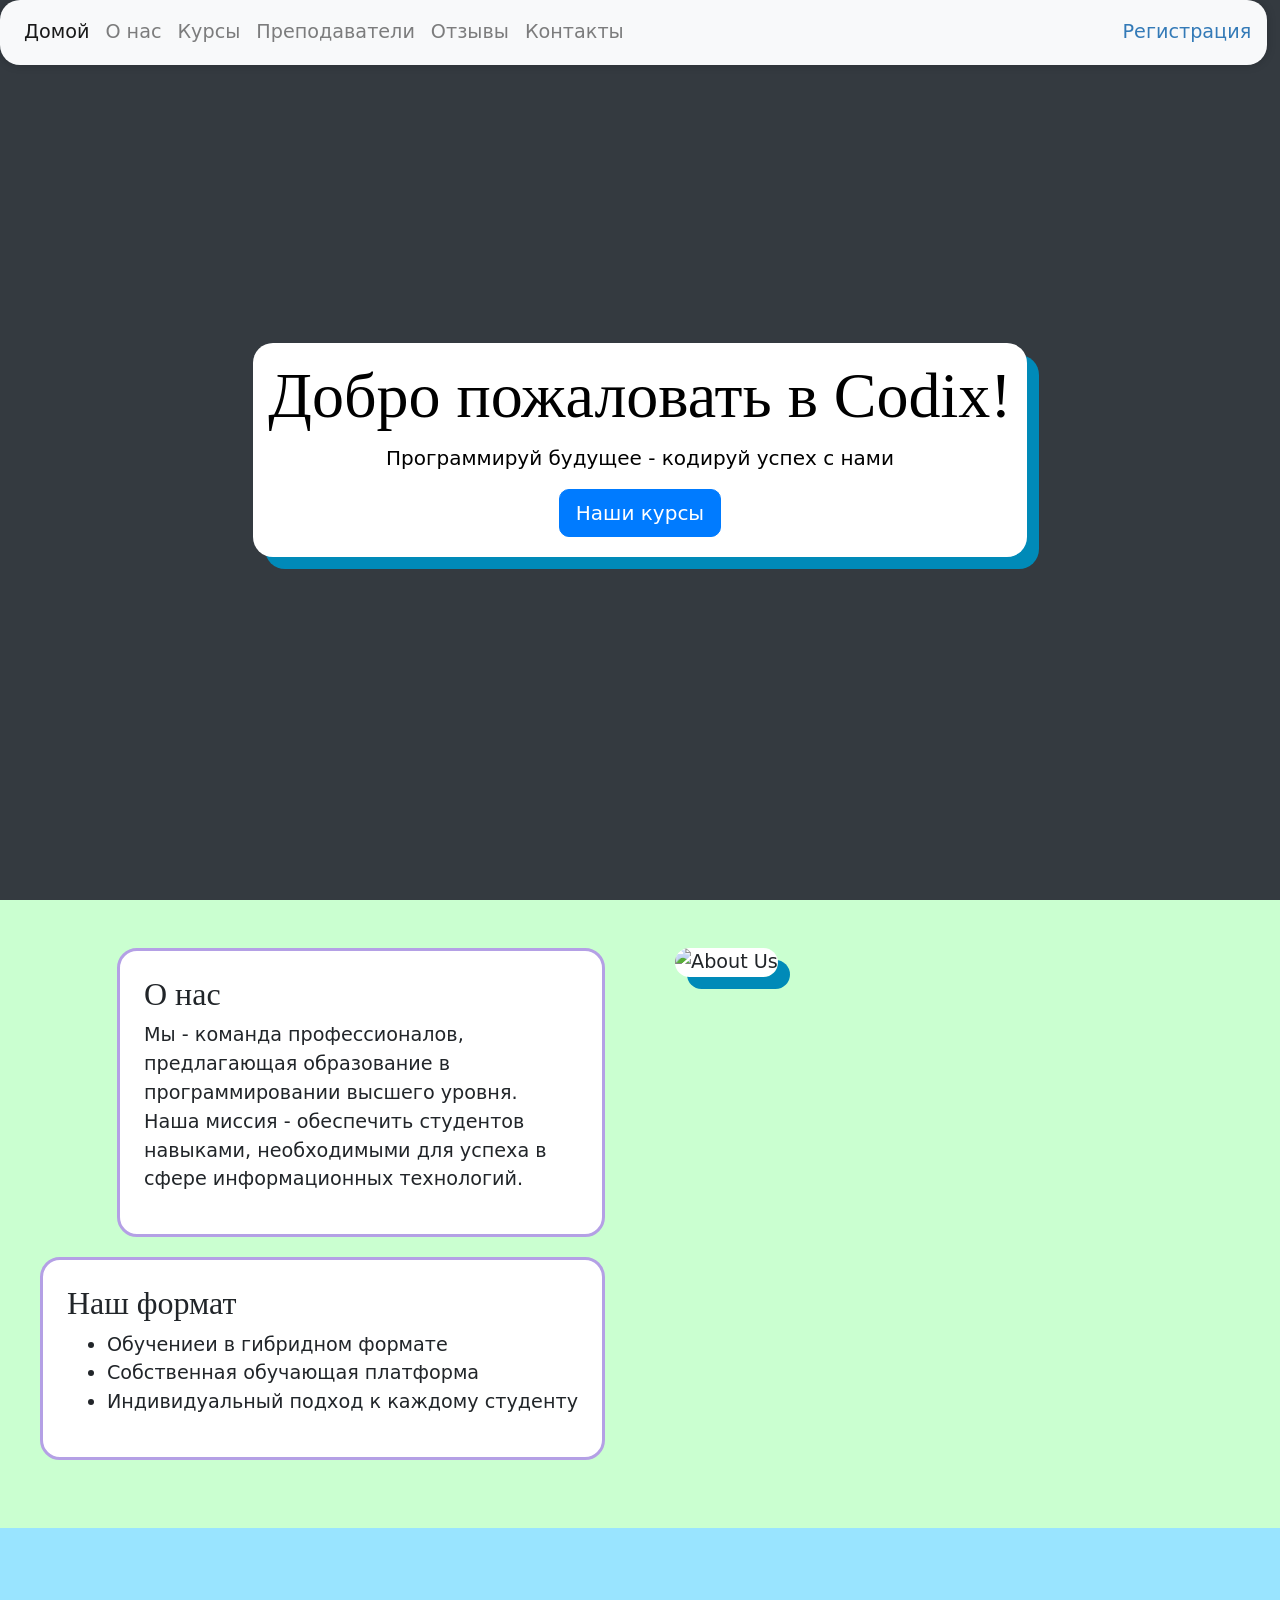
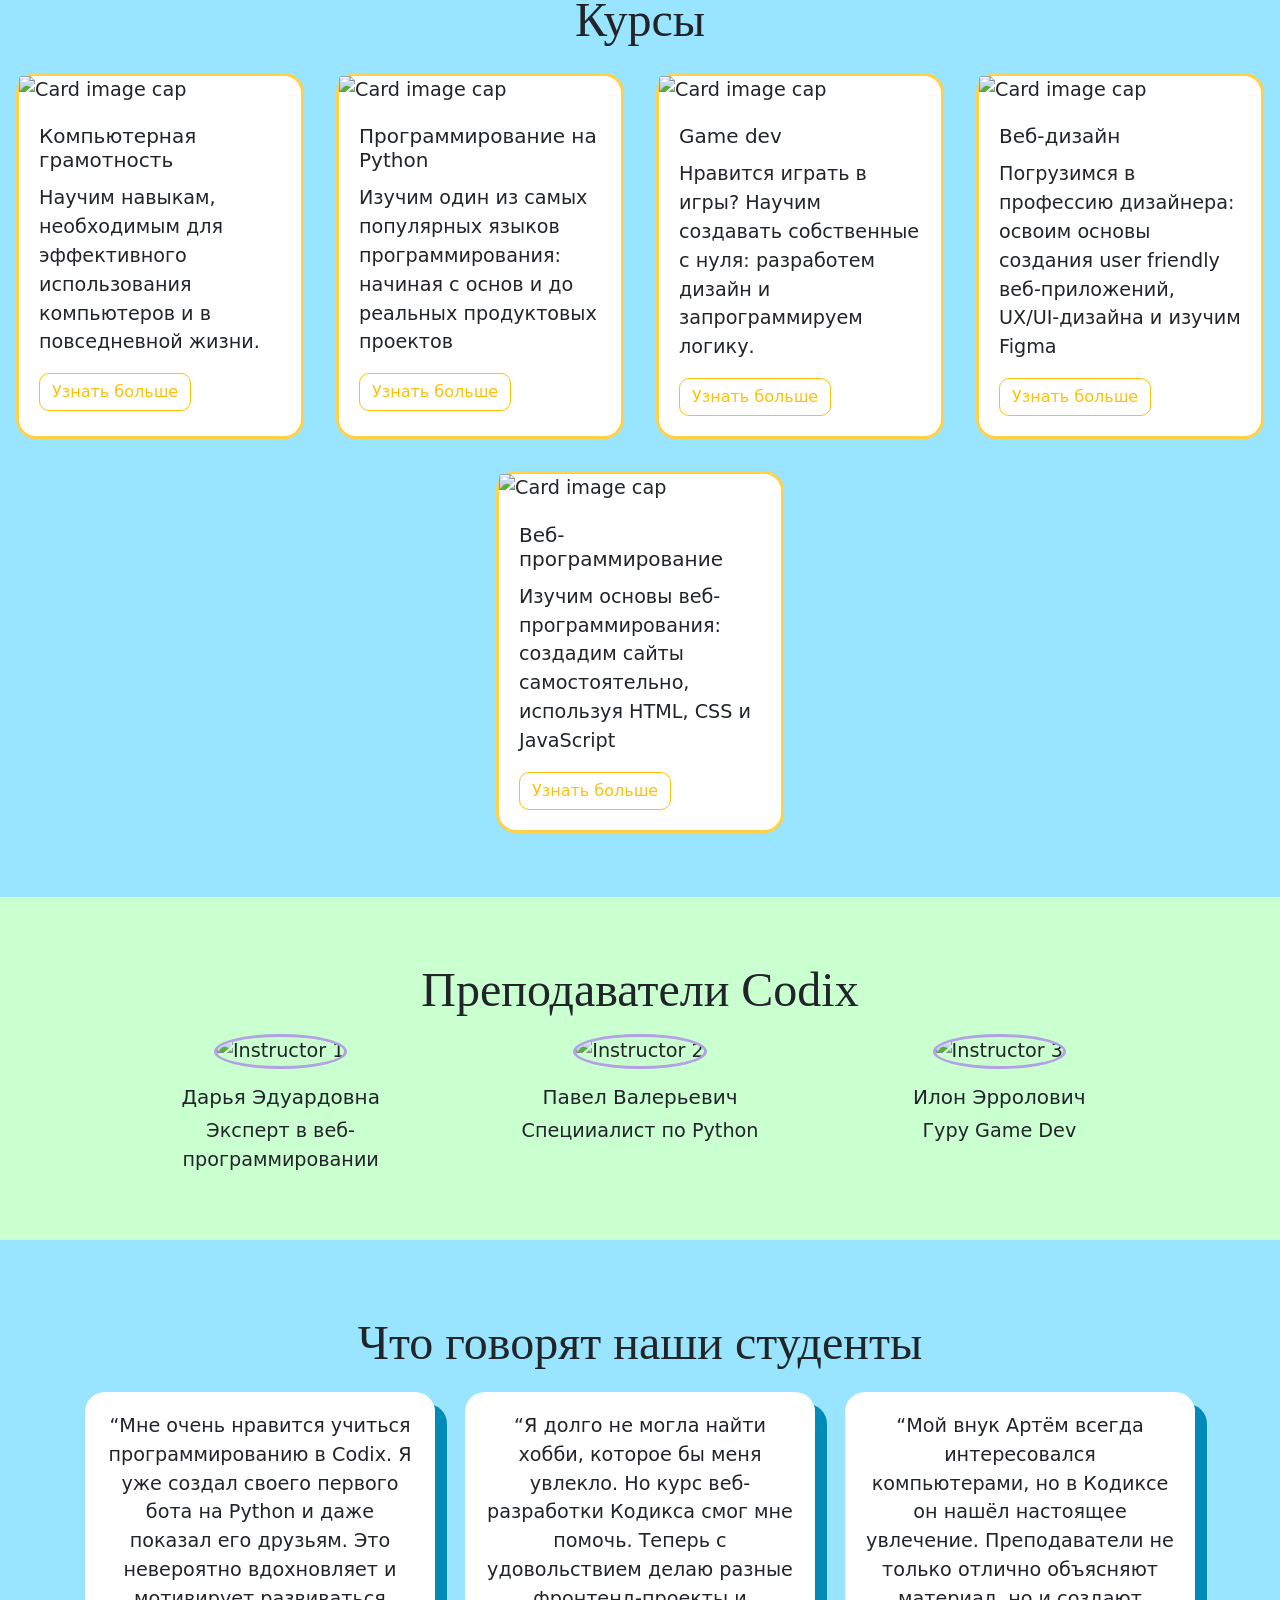
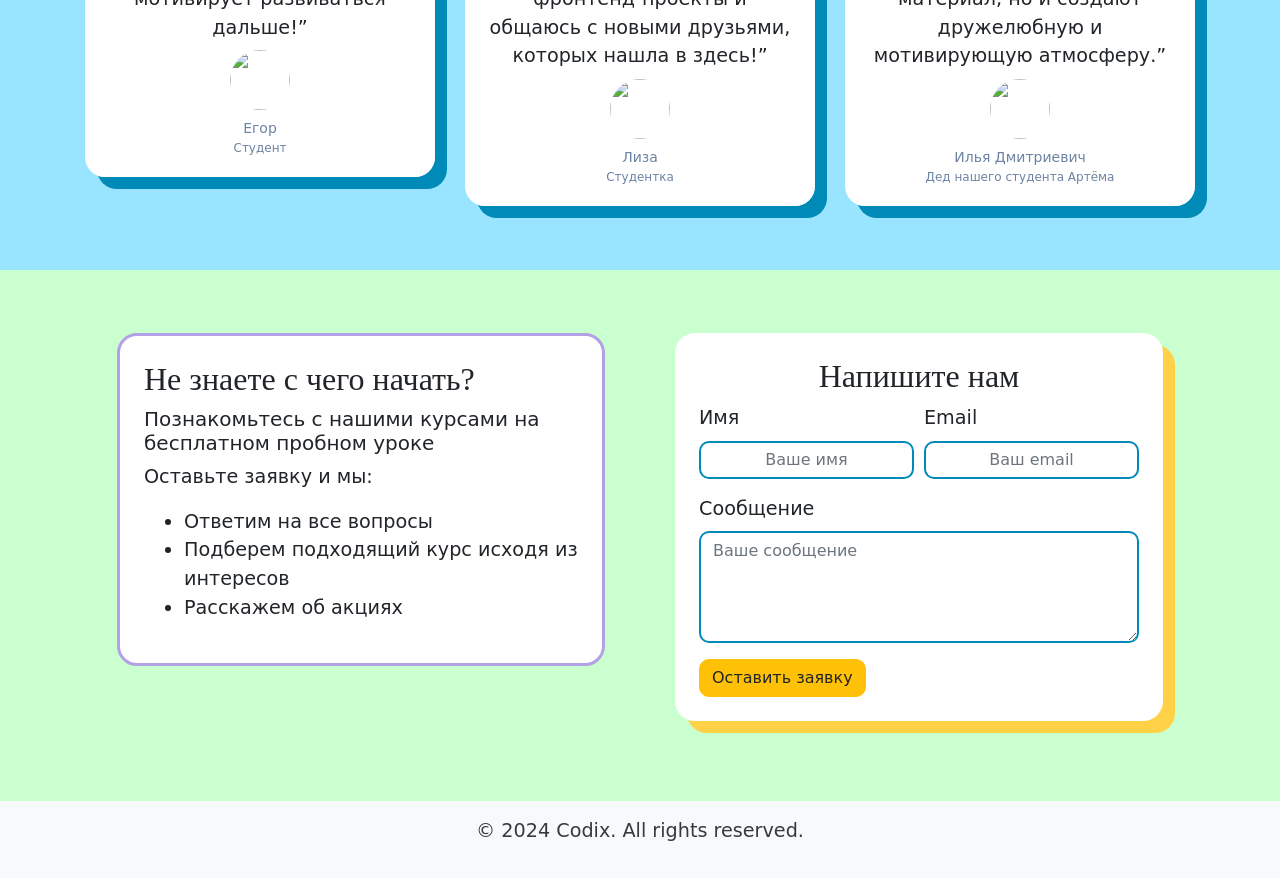
==== index.html @ 7c0d893d "Init commit" ====
<!DOCTYPE html>
<html lang="ru">
  <head>
    <meta charset="UTF-8" />
    <meta name="viewport" content="width=device-width, initial-scale=1.0" />
    <title>Codix</title>
    <link
      rel="stylesheet"
      href="https://stackpath.bootstrapcdn.com/bootstrap/4.5.2/css/bootstrap.min.css"
    />
    <link rel="stylesheet" href="styles/styles.css" />
  </head>
  <body>
    <!-- Navigation -->
    <nav class="navbar navbar-expand-lg navbar-light bg-light">
      <button
        class="navbar-toggler"
        type="button"
        data-toggle="collapse"
        data-target="#navbarSupportedContent"
        aria-controls="navbarSupportedContent"
        aria-expanded="false"
        aria-label="Toggle navigation"
      >
        <span class="navbar-toggler-icon"></span>
      </button>
      <div class="collapse navbar-collapse" id="navbarSupportedContent">
        <ul class="navbar-nav mr-auto">
          <li class="nav-item active">
            <a class="nav-link" href="#"
              >Домой<span class="sr-only">(current)</span></a
            >
          </li>
          <li class="nav-item">
            <a class="nav-link" href="#about">О нас</a>
          </li>
          <li class="nav-item">
            <a class="nav-link" href="#courses">Курсы</a>
          </li>
          <li class="nav-item">
            <a class="nav-link" href="#instructors">Преподаватели</a>
          </li>
          <li class="nav-item">
            <a class="nav-link" href="#testimonials">Отзывы</a>
          </li>
          <li class="nav-item">
            <a class="nav-link" href="#contact">Контакты</a>
          </li>
        </ul>

        <a href="#register" class="register-link">Регистрация</a>

        <!-- Registration modal window -->
        <div id="register" class="modal">
          <div class="modal-content text-center">
            <h2>Регистрация</h2>
            <form>
              <!-- Form fields here -->
              <input
                type="text"
                id="username"
                name="username"
                placeholder="Имя пользоватля"
              /><br /><br />
              <input
                type="email"
                id="email"
                name="email"
                placeholder="Почта"
              /><br /><br />
              <input
                type="password"
                id="password"
                name="password"
                placeholder="Пароль"
              /><br /><br />
              <button class="btn btn-primary">Регистрация</button>
            </form>
          </div>
        </div>
      </div>
    </nav>

    <!-- Header -->
    <header class="jumbotron jumbotron-fluid text-center bg-dark mb-0">
      <!-- <div class="blur"></div> -->
      <div class="container">
        <h1 class="display-4">Добро пожаловать в Codix!</h1>
        <p class="lead">Программируй будущее - кодируй успех с нами</p>
        <a href="#courses" class="btn btn-primary btn-lg">Наши курсы</a>
      </div>
    </header>

    <!-- About Section -->
    <section id="about" class="container-fluid py-5">
      <div class="row">
        <div class="col">
          <div class="d-flex justify-content-end flex-wrap">
            <div class="inline-block p-4" style="width: 80%">
              <h4>О нас</h4>
              <p>
                Мы - команда профессионалов, предлагающая образование в
                программировании высшего уровня. Наша миссия - обеспечить
                студентов навыками, необходимыми для успеха в сфере
                информационных технологий.
              </p>
            </div>
            <div class="inline-block p-4">
              <h4>Наш формат</h4>
              <ul>
                <li>Обучениеи в гибридном формате</li>
                <li>Собственная обучающая платформа</li>
                <li>Индивидуальный подход к каждому студенту</li>
              </ul>
            </div>
          </div>
        </div>
        <div class="col">
          <div class="inline-block img">
            <img
              src="https://media.istockphoto.com/id/1373258176/photo/little-african-american-school-boy-raising-hands-up-with-excitement-during-home-distance.jpg?s=612x612&w=0&k=20&c=ovy60H9_Ga6fKfAc2sL5BywZ_r0NiM6oPpC9YRAhcAM=
            "
              class="img-fluid"
              alt="About Us"
            />
          </div>
        </div>
      </div>
    </section>

    <!-- Courses Section -->
    <section id="courses" class="py-5">
      <div class="container-fluid">
        <h2 class="text-center">Курсы</h2>
        <div class="row d-flex justify-content-center">
          <div class="d-flex flex-wrap justify-content-center">
            <div class="card m-3" style="width: 18rem">
              <img
                class="card-img-top"
                src="https://gb.ru/channels/geek-school-product/images/interest/python-security-3.svg"
                alt="Card image cap"
              />
              <div class="card-body">
                <h5 class="card-title">Компьютерная грамотность</h5>
                <p class="card-text">
                  Научим навыкам, необходимым для эффективного использования
                  компьютеров и в повседневной жизни.
                </p>
                <a href="#" class="btn btn-outline-warning">Узнать больше</a>
              </div>
            </div>
            <div class="card m-3" style="width: 18rem">
              <img
                class="card-img-top"
                src="https://gb.ru/channels/geek-school-product/images/interest/minecraft-python-2.svg"
                alt="Card image cap"
              />
              <div class="card-body">
                <h5 class="card-title">Программирование на Python</h5>
                <p class="card-text">
                  Изучим один из самых популярных языков программирования:
                  начиная с основ и до реальных продуктовых проектов
                </p>
                <a href="#" class="btn btn-outline-warning">Узнать больше</a>
              </div>
            </div>
            <div class="card m-3" style="width: 18rem">
              <img
                class="card-img-top"
                src="https://gb.ru/channels/geek-school-product/images/interest/interest-18.svg"
                alt="Card image cap"
              />
              <div class="card-body">
                <h5 class="card-title">Game dev</h5>
                <p class="card-text">
                  Нравится играть в игры? Научим создавать собственные с нуля:
                  разработем дизайн и запрограммируем логику.
                </p>
                <a href="#" class="btn btn-outline-warning">Узнать больше</a>
              </div>
            </div>
            <div class="card m-3" style="width: 18rem">
              <img
                class="card-img-top"
                src="https://gb.ru/channels/geek-school-product/images/interest/interest-2.svg"
                alt="Card image cap"
              />
              <div class="card-body">
                <h5 class="card-title">Веб-дизайн</h5>
                <p class="card-text">
                  Погрузимся в профессию дизайнера: освоим основы создания user
                  friendly веб-приложений, UX/UI-дизайна и изучим Figma
                </p>
                <a href="#" class="btn btn-outline-warning">Узнать больше</a>
              </div>
            </div>
            <div class="card m-3" style="width: 18rem">
              <img
                class="card-img-top"
                src="https://gb.ru/channels/geek-school-product/images/interest/interest-3.svg"
                alt="Card image cap"
              />
              <div class="card-body">
                <h5 class="card-title">Веб-программирование</h5>
                <p class="card-text">
                  Изучим основы веб-программирования: создадим сайты
                  самостоятельно, используя HTML, CSS и JavaScript
                </p>
                <a href="#" class="btn btn-outline-warning">Узнать больше</a>
              </div>
            </div>
          </div>
        </div>
      </div>
    </section>

    <!-- Instructors Section -->
    <section
      id="instructors"
      class="container-fluid py-5 m-0 d-flex justify-content-center"
    >
      <div class="container m-3">
        <h2 class="text-center">Преподаватели Codix</h2>
        <div class="row m-3">
          <div class="col-md-4 text-center">
            <img
              src="https://sun9-18.userapi.com/impg/YCfCO8MD3p36vYAsLnGOq0ZBfa4pc_H34BYVQA/vlQnSDdHT-8.jpg?size=2560x2560&quality=95&sign=cb622ebbbdcdcee857b288501ab3d3c4&type=album"
              class="rounded-circle mb-3"
              alt="Instructor 1"
            />
            <h5>Дарья Эдуардовна</h5>
            <p>Эксперт в веб-программировании</p>
          </div>
          <div class="col-md-4 text-center">
            <img
              src="https://sun9-25.userapi.com/impg/ttqdTPNRHJVuZE6bi1ZSKyi9EUWGSyOhw6yoFA/e97SNnsuN98.jpg?size=815x827&quality=95&sign=9e7e43ce4f1d0400cb8d1076c44eb732&type=album"
              class="rounded-circle mb-3"
              alt="Instructor 2"
            />
            <h5>Павел Валерьевич</h5>
            <p>Специиалист по Python</p>
          </div>
          <div class="col-md-4 text-center">
            <img
              src="https://sun9-23.userapi.com/impg/w3FBQ1js2gszLsbnobK-U8i_ac0IgcO5sIGr5A/WTyHsw6N3SY.jpg?size=610x611&quality=95&sign=fcec896f9221008fb11bb994d5c37ad7&type=album"
              class="rounded-circle mb-3"
              alt="Instructor 3"
            />
            <h5>Илон Эрролович</h5>
            <p>Гуру Game Dev</p>
          </div>
        </div>
      </div>
    </section>

    <!-- Testimonials Section -->
    <section id="testimonials">
      <section id="testimonials" class="home-testimonial">
        <div class="container-fluid">
          <div class="row d-flex justify-content-center testimonial-pos">
            <div class="col-md-12 d-flex justify-content-center">
              <h2>Что говорят наши студенты</h2>
            </div>
          </div>
          <section class="home-testimonial-bottom">
            <div class="container testimonial-inner">
              <div class="row d-flex justify-content-center">
                <div class="col-md-4 style-3">
                  <div class="tour-item">
                    <div class="tour-desc bg-white">
                      <div class="tour-text color-grey-3 text-center">
                        &ldquo;Мне очень нравится учиться программированию в
                        Codix. Я уже создал своего первого бота на Python и даже
                        показал его друзьям. Это невероятно вдохновляет и
                        мотивирует развиваться дальше!&rdquo;
                      </div>
                      <div class="d-flex justify-content-center pt-2 pb-2">
                        <img
                          class="tm-people"
                          src="https://sun4-19.userapi.com/impg/AY4Lak-f4LFzs9TdNJkHJB93bPnwuyNwecYmFw/WZ4XUyqk2WM.jpg?size=1620x2160&quality=95&sign=147f5c99b4a0ad7857c979402617f3a7&type=album"
                          alt=""
                        />
                      </div>
                      <div class="link-name d-flex justify-content-center">
                        Егор
                      </div>
                      <div class="link-position d-flex justify-content-center">
                        Студент
                      </div>
                    </div>
                  </div>
                </div>
                <div class="col-md-4 style-3">
                  <div class="tour-item">
                    <div class="tour-desc bg-white">
                      <div class="tour-text color-grey-3 text-center">
                        &ldquo;Я долго не могла найти хобби, которое бы меня
                        увлекло. Но курс веб-разработки Кодикса смог мне помочь.
                        Теперь с удовольствием делаю разные фронтенд-проекты и
                        общаюсь с новыми друзьями, которых нашла в здесь!&rdquo;
                      </div>
                      <div class="d-flex justify-content-center pt-2 pb-2">
                        <img
                          class="tm-people"
                          src="https://sun9-70.userapi.com/impg/UqA-pwB9QCFRrDLGJt8xw0PGBdxLE-UuuH1liA/oHoENiR9RV4.jpg?size=1405x2160&quality=95&sign=7bf1c35c8404d37bde249ada8e9f8811&type=album"
                          alt=""
                        />
                      </div>
                      <div class="link-name d-flex justify-content-center">
                        Лиза
                      </div>
                      <div class="link-position d-flex justify-content-center">
                        Студентка
                      </div>
                    </div>
                  </div>
                </div>
                <div class="col-md-4 style-3">
                  <div class="tour-item">
                    <div class="tour-desc bg-white">
                      <div class="tour-text color-grey-3 text-center">
                        &ldquo;Мой внук Артём всегда интересовался компьютерами,
                        но в Кодиксе он нашёл настоящее увлечение. Преподаватели
                        не только отлично объясняют материал, но и создают
                        дружелюбную и мотивирующую атмосферу.&rdquo;
                      </div>
                      <div class="d-flex justify-content-center pt-2 pb-2">
                        <img
                          class="tm-people"
                          src="https://sun9-50.userapi.com/impg/ypBxyUQIhg7z9R-dDCMq005ALVAewwoCLiQexw/_-5BKKG90mM.jpg?size=913x1204&quality=95&sign=f400604e254742df37bcbd2419fb3fe7&type=album"
                          alt=""
                        />
                      </div>
                      <div class="link-name d-flex justify-content-center">
                        Илья Дмитриевич
                      </div>
                      <div class="link-position d-flex justify-content-center">
                        Дед нашего студента Артёма
                      </div>
                    </div>
                  </div>
                </div>
              </div>
            </div>
          </section>
        </div>
      </section>
    </section>

    <!-- Contact Section -->
    <section id="contact" class="container-fluid py-5 m-0">
      <div class="row">
        <div class="col d-flex justify-content-end">
          <div class="inline-block p-4" style="width: 80%">
            <h4>Не знаете с чего начать?</h4>
            <h5>Познакомьтесь с нашими курсами на бесплатном пробном уроке</h5>
            <p>Оставьте заявку и мы:</p>
            <ul>
              <li>Ответим на все вопросы</li>
              <li>Подберем подходящий курс исходя из интересов</li>
              <li>Расскажем об акциях</li>
            </ul>
          </div>
        </div>
        <div class="col d-flex justify-content-start">
          <div class="contact container-fluid bg-white p-4">
            <h4 class="text-center">Напишите нам</h4>
            <form>
              <div class="form-row">
                <div class="form-group col-md-6">
                  <label for="inputName">Имя</label>
                  <input
                    type="text"
                    class="form-control"
                    id="inputName"
                    placeholder="Ваше имя"
                  />
                </div>
                <div class="form-group col-md-6">
                  <label for="inputEmail">Email</label>
                  <input
                    type="email"
                    class="form-control"
                    id="inputEmail"
                    placeholder="Ваш email"
                  />
                </div>
              </div>
              <div class="form-group">
                <label for="inputMessage">Сообщение</label>
                <textarea
                  class="form-control"
                  id="inputMessage"
                  rows="4"
                  placeholder="Ваше сообщение"
                ></textarea>
              </div>
              <button type="submit" class="btn btn-warning">
                Оставить заявку
              </button>
            </form>
          </div>
        </div>
      </div>
    </section>

    <!-- Footer -->
    <footer class="bg-light text-dark text-center py-3">
      <p>&copy; 2024 Codix. All rights reserved.</p>
    </footer>

    <script src="https://code.jquery.com/jquery-3.5.1.slim.min.js"></script>
    <script src="https://cdn.jsdelivr.net/npm/@popperjs/core@2.5.4/dist/umd/popper.min.js"></script>
    <script src="https://stackpath.bootstrapcdn.com/bootstrap/4.5.2/js/bootstrap.min.js"></script>
  </body>
</html>
---- styles/styles.css ----
body {
  font-family: "codix/fonts/ROBOTO-BLACK", system-ui, Roboto;
  font-size: 1.2rem;
}

.btn {
  border-radius: 10px;
}

#courses:before,
#about:before,
#instructors:before,
#testimonials:before,
#contact:before {
  display: block;
  content: "";
  height: 70px;
  margin: -55px 0 0;
}

#testimonials:before {
  display: block;
  content: "";
  height: 40px;
  margin: -30px 0 0;
}

#about,
#instructors,
#contact {
  background-color: #caffd0;
}

#courses,
#testimonials {
  background-color: #99e4ff;
}

h2 {
  font-family: "Home Video", "Pixelify Sans", Impact;
  font-weight: 500;
  font-size: 3rem;
}

h4 {
  font-family: "Home Video", "Pixelify Sans", Impact;
  font-weight: 500;
  font-size: 2rem;
}

.navbar {
  border-radius: 20px;
  overflow: hidden;
  box-shadow: 0 0 10px rgba(0, 0, 0, 0.2);
  position: fixed;
  top: 0;
  left: 0;
  width: 99vw;
  z-index: 1000;
}

.nav-link {
  padding: 10px 20px;
  border-radius: 20px;
}

.nav-link:hover {
  background-color: rgba(0, 200, 255, 0.2);
  color: #fff;
}
.register-link {
  text-decoration: none;
  color: #337ab7;
}

/* Style the modal window */
.modal {
  display: none; /* Hide the modal window by default */
  position: fixed;
  z-index: 1;
  left: 0;
  top: 0;
  width: 100%;
  height: 100%;
  overflow: auto;
  background-color: rgba(0, 0, 0, 0.5);
}

/* Style the modal content */
.modal-content {
  background-color: #f9f9f9;
  margin: 10% auto;
  padding: 20px;
  border: 1px solid #888;
  width: fit-content;
}

/* Show the modal window when the registration link is clicked */
.register-link:focus + #register {
  display: block;
}

/* Hide the modal window when the user clicks outside of it */
.modal {
  display: none;
}

.modal:target {
  display: block;
}

header {
  background-image: url("https://gb.ru/blog/wp-content/uploads/2022/11/1-17.jpg.webp");
  background-size: cover;
  background-position: center;
  height: 100vh;
  display: flex;
  align-items: center;
  justify-content: center;
  color: rgb(0, 0, 0);
}

#about {
  display: flex;
  justify-content: center;
  min-height: 100%;
}

#about .row {
  display: flex;
  justify-content: center;
  max-width: 2000px;
}

.inline-block {
  border: 3.5px solid #b4a0e5;
  border-radius: 20px;
  padding: 10px;
  height: fit-content;
  max-width: fit-content;
  /* min-width: fit-content; */
  margin-inline: 20px;
  margin-bottom: 20px;
  background-color: white;
}

.inline-block.img {
  border: 0;
  padding: 0px;
}

.img-fluid {
  border: 3.5px;
  box-shadow: 12px 12px 0 0 #008ab8;
  border-radius: 20px;
}

header .container {
  background-color: rgb(255, 255, 255);
  width: fit-content;
  height: fit-content;
  padding: 15px;
  padding-bottom: 20px;
  box-shadow: 12px 12px 0 0 #008ab8;
  border-radius: 20px;
  transition: box-shadow 0.5s;
}

header > .container:hover {
  box-shadow: -12px -12px 0 0 #008ab8;
}

.display-4 {
  font-family: "Home Video", "Pixelify Sans", Impact;
  font-size: 4rem;
}

#courses img,
#instructors img {
  max-width: 100%;
}

.card {
  border: 3.5px solid #ffd147;
  border-radius: 20px;
}

#instructors img {
  max-width: 70%;
  border: 3.5px solid #b4a0e5;
}

#instructors img:hover {
  max-width: 72%;
}

.home-testimonial {
  height: 620px;
}
.home-testimonial-bottom {
  transition: background 0.3s, border 0.3s, border-radius 0.3s, box-shadow 0.3s;
  margin-top: 20px;
  margin-bottom: 0px;
  position: relative;
  height: 130px;
  top: 190px;
}

.testimonial-inner {
  position: relative;
  top: -174px;
}
.testimonial-pos {
  position: relative;
  top: 24px;
}
.testimonial-inner .tour-desc {
  border-radius: 20px;
  padding: 20px;
}

.tour-item {
  /* border: 5px solid rgb(0, 200, 255); */
  border: 3.5px;
  border-radius: 20px;
  box-shadow: 12px 12px 0 0 #008ab8;
}

.testimonial-inner img.tm-people {
  width: 60px;
  height: 60px;
  -webkit-border-radius: 50%;
  border-radius: 50%;
  -o-object-fit: cover;
  object-fit: cover;
  max-width: none;
}
.link-name {
  font-size: 14px;
  color: #6c83a2;
}
.link-position {
  font-size: 12px;
  color: #6c83a2;
}

#register .modal-content {
  background-color: #caffd0;
  border-radius: 20px;
  border: solid #008ab8;
}

input {
  border-radius: 10px;
  border: 2.3px solid #008ab8;
  text-align: center;
}

.form-control {
  border-radius: 10px;
  border: 2.3px solid #008ab8;
}

.contact {
  box-shadow: 12px 12px 0 0 #ffd147;
  border-radius: 20px;
  padding-right: 27px;
  margin: 0 32px 32px 20px;
  width: 80%;
}

footer {
  background-color: #333;
  color: white;
}
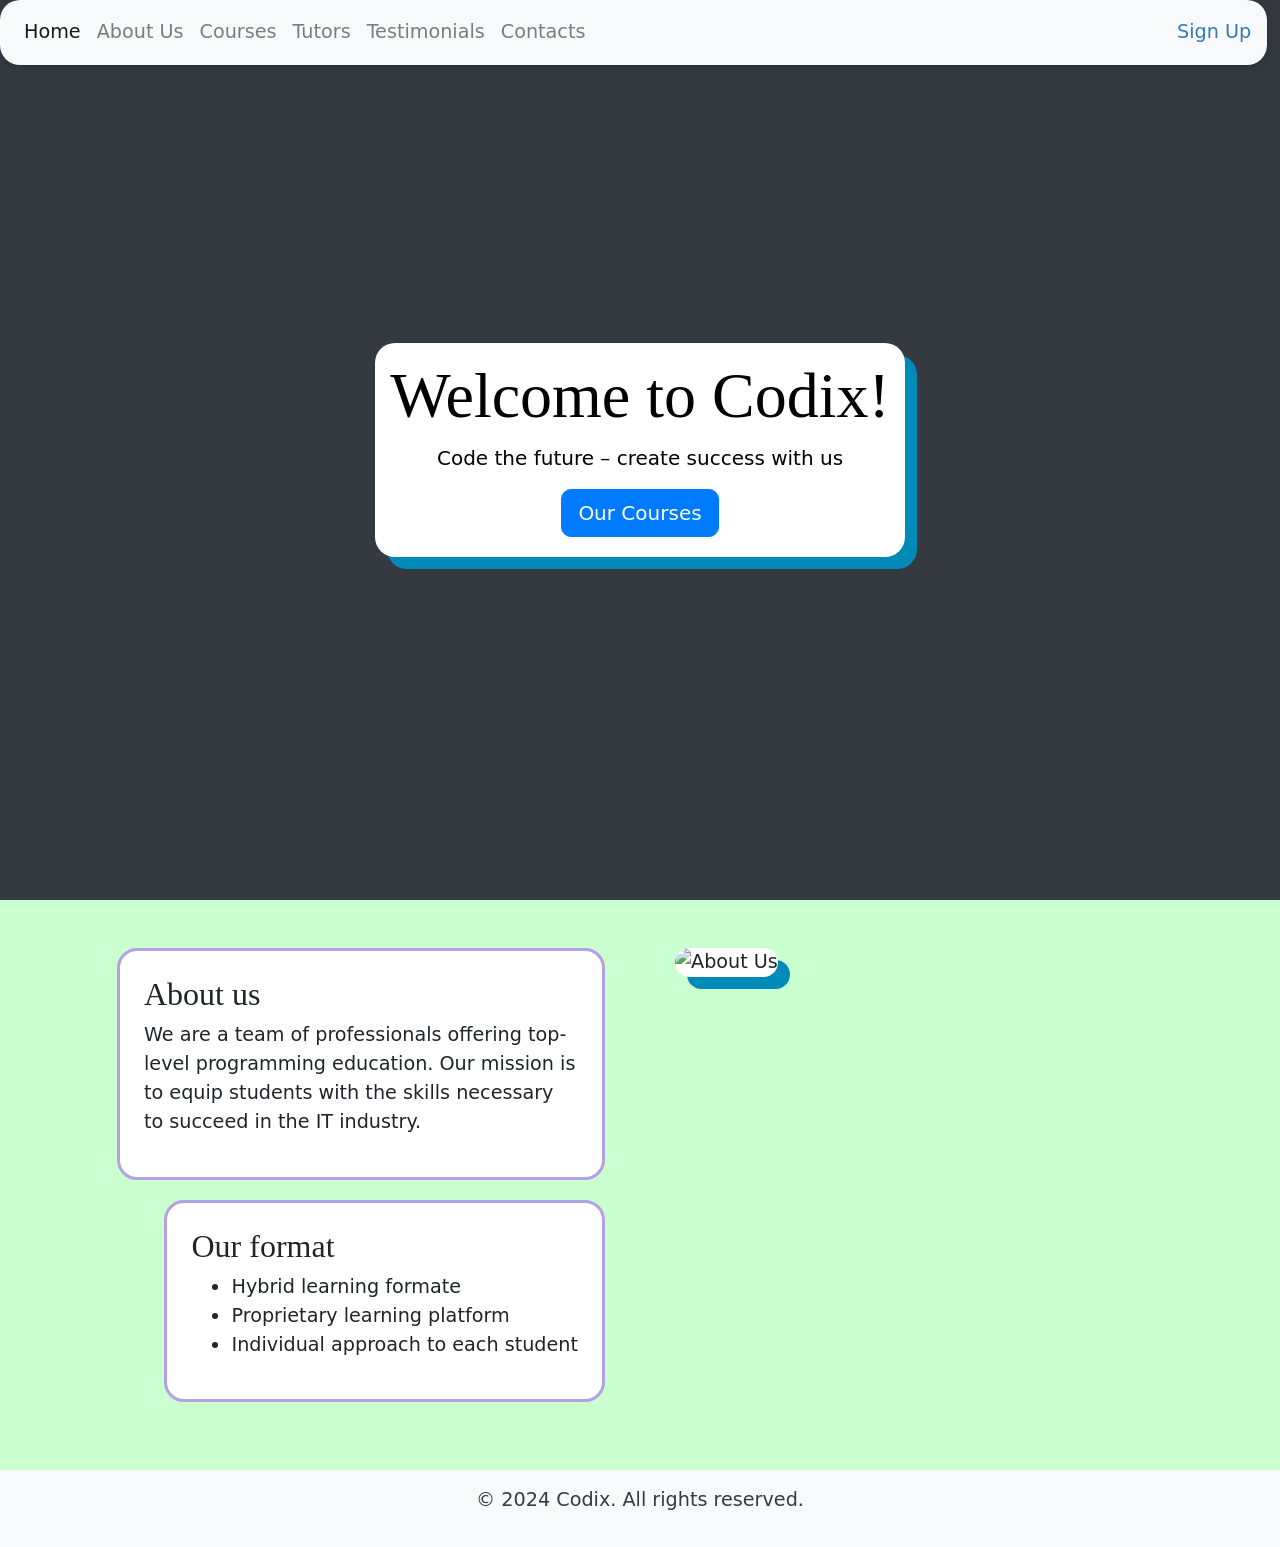
==== commit 4d7a96a3: "Chanage language to English" ====
--- a/index.html
+++ b/index.html
@@ -1,416 +1,147 @@
 <!DOCTYPE html>
 <html lang="ru">
-  <head>
-    <meta charset="UTF-8" />
-    <meta name="viewport" content="width=device-width, initial-scale=1.0" />
-    <title>Codix</title>
-    <link
-      rel="stylesheet"
-      href="https://stackpath.bootstrapcdn.com/bootstrap/4.5.2/css/bootstrap.min.css"
-    />
-    <link rel="stylesheet" href="styles/styles.css" />
-  </head>
-  <body>
-    <!-- Navigation -->
-    <nav class="navbar navbar-expand-lg navbar-light bg-light">
-      <button
-        class="navbar-toggler"
-        type="button"
-        data-toggle="collapse"
-        data-target="#navbarSupportedContent"
-        aria-controls="navbarSupportedContent"
-        aria-expanded="false"
-        aria-label="Toggle navigation"
-      >
-        <span class="navbar-toggler-icon"></span>
-      </button>
-      <div class="collapse navbar-collapse" id="navbarSupportedContent">
-        <ul class="navbar-nav mr-auto">
-          <li class="nav-item active">
-            <a class="nav-link" href="#"
-              >Домой<span class="sr-only">(current)</span></a
-            >
-          </li>
-          <li class="nav-item">
-            <a class="nav-link" href="#about">О нас</a>
-          </li>
-          <li class="nav-item">
-            <a class="nav-link" href="#courses">Курсы</a>
-          </li>
-          <li class="nav-item">
-            <a class="nav-link" href="#instructors">Преподаватели</a>
-          </li>
-          <li class="nav-item">
-            <a class="nav-link" href="#testimonials">Отзывы</a>
-          </li>
-          <li class="nav-item">
-            <a class="nav-link" href="#contact">Контакты</a>
-          </li>
-        </ul>
+	<head>
+		<meta charset="UTF-8" />
+		<meta name="viewport" content="width=device-width, initial-scale=1.0" />
+		<title>Codix</title>
+		<link
+			rel="stylesheet"
+			href="https://stackpath.bootstrapcdn.com/bootstrap/4.5.2/css/bootstrap.min.css"
+		/>
+		<link rel="stylesheet" href="styles/styles.css" />
+	</head>
+	<body>
+		<!-- Navigation -->
+		<nav class="navbar navbar-expand-lg navbar-light bg-light">
+			<button
+				class="navbar-toggler"
+				type="button"
+				data-toggle="collapse"
+				data-target="#navbarSupportedContent"
+				aria-controls="navbarSupportedContent"
+				aria-expanded="false"
+				aria-label="Toggle navigation"
+			>
+				<span class="navbar-toggler-icon"></span>
+			</button>
+			<div class="collapse navbar-collapse" id="navbarSupportedContent">
+				<ul class="navbar-nav mr-auto">
+					<li class="nav-item active">
+						<a class="nav-link" href="#"
+							>Home<span class="sr-only">(current)</span></a
+						>
+					</li>
+					<li class="nav-item">
+						<a class="nav-link" href="#about">About Us</a>
+					</li>
+					<li class="nav-item">
+						<a class="nav-link" href="courses_tutors.html#courses">Courses</a>
+					</li>
+					<li class="nav-item">
+						<a class="nav-link" href="courses_tutors.html#instructors"
+							>Tutors</a
+						>
+					</li>
+					<li class="nav-item">
+						<a class="nav-link" href="reviews_contacts.html#testimonials"
+							>Testimonials</a
+						>
+					</li>
+					<li class="nav-item">
+						<a class="nav-link" href="reviews_contacts.html#contact"
+							>Contacts</a
+						>
+					</li>
+				</ul>
 
-        <a href="#register" class="register-link">Регистрация</a>
+				<a href="#register" class="register-link">Sign Up</a>
 
-        <!-- Registration modal window -->
-        <div id="register" class="modal">
-          <div class="modal-content text-center">
-            <h2>Регистрация</h2>
-            <form>
-              <!-- Form fields here -->
-              <input
-                type="text"
-                id="username"
-                name="username"
-                placeholder="Имя пользоватля"
-              /><br /><br />
-              <input
-                type="email"
-                id="email"
-                name="email"
-                placeholder="Почта"
-              /><br /><br />
-              <input
-                type="password"
-                id="password"
-                name="password"
-                placeholder="Пароль"
-              /><br /><br />
-              <button class="btn btn-primary">Регистрация</button>
-            </form>
-          </div>
-        </div>
-      </div>
-    </nav>
+				<!-- Registration modal window -->
+				<div id="register" class="modal">
+					<div class="modal-content text-center">
+						<h2>Sign Up</h2>
+						<form>
+							<!-- Form fields here -->
+							<input
+								type="text"
+								id="username"
+								name="username"
+								placeholder="Имя пользоватля"
+							/><br /><br />
+							<input
+								type="email"
+								id="email"
+								name="email"
+								placeholder="Почта"
+							/><br /><br />
+							<input
+								type="password"
+								id="password"
+								name="password"
+								placeholder="Пароль"
+							/><br /><br />
+							<button class="btn btn-primary">Login</button>
+						</form>
+					</div>
+				</div>
+			</div>
+		</nav>
 
-    <!-- Header -->
-    <header class="jumbotron jumbotron-fluid text-center bg-dark mb-0">
-      <!-- <div class="blur"></div> -->
-      <div class="container">
-        <h1 class="display-4">Добро пожаловать в Codix!</h1>
-        <p class="lead">Программируй будущее - кодируй успех с нами</p>
-        <a href="#courses" class="btn btn-primary btn-lg">Наши курсы</a>
-      </div>
-    </header>
+		<!-- Header -->
+		<header class="jumbotron jumbotron-fluid text-center bg-dark mb-0">
+			<!-- <div class="blur"></div> -->
+			<div class="container">
+				<h1 class="display-4">Welcome to Codix!</h1>
+				<p class="lead">Code the future – create success with us</p>
+				<a href="courses_tutors.html#courses" class="btn btn-primary btn-lg"
+					>Our Courses</a
+				>
+			</div>
+		</header>
 
-    <!-- About Section -->
-    <section id="about" class="container-fluid py-5">
-      <div class="row">
-        <div class="col">
-          <div class="d-flex justify-content-end flex-wrap">
-            <div class="inline-block p-4" style="width: 80%">
-              <h4>О нас</h4>
-              <p>
-                Мы - команда профессионалов, предлагающая образование в
-                программировании высшего уровня. Наша миссия - обеспечить
-                студентов навыками, необходимыми для успеха в сфере
-                информационных технологий.
-              </p>
-            </div>
-            <div class="inline-block p-4">
-              <h4>Наш формат</h4>
-              <ul>
-                <li>Обучениеи в гибридном формате</li>
-                <li>Собственная обучающая платформа</li>
-                <li>Индивидуальный подход к каждому студенту</li>
-              </ul>
-            </div>
-          </div>
-        </div>
-        <div class="col">
-          <div class="inline-block img">
-            <img
-              src="https://media.istockphoto.com/id/1373258176/photo/little-african-american-school-boy-raising-hands-up-with-excitement-during-home-distance.jpg?s=612x612&w=0&k=20&c=ovy60H9_Ga6fKfAc2sL5BywZ_r0NiM6oPpC9YRAhcAM=
+		<!-- About Section -->
+		<section id="about" class="container-fluid py-5">
+			<div class="row">
+				<div class="col">
+					<div class="d-flex justify-content-end flex-wrap">
+						<div class="inline-block p-4" style="width: 80%">
+							<h4>About us</h4>
+							<p>
+								We are a team of professionals offering top-level programming
+								education. Our mission is to equip students with the skills
+								necessary to succeed in the IT industry.
+							</p>
+						</div>
+						<div class="inline-block p-4">
+							<h4>Our format</h4>
+							<ul>
+								<li>Hybrid learning formatе</li>
+								<li>Proprietary learning platform</li>
+								<li>Individual approach to each student</li>
+							</ul>
+						</div>
+					</div>
+				</div>
+				<div class="col">
+					<div class="inline-block img">
+						<img
+							src="https://media.istockphoto.com/id/1373258176/photo/little-african-american-school-boy-raising-hands-up-with-excitement-during-home-distance.jpg?s=612x612&w=0&k=20&c=ovy60H9_Ga6fKfAc2sL5BywZ_r0NiM6oPpC9YRAhcAM=
             "
-              class="img-fluid"
-              alt="About Us"
-            />
-          </div>
-        </div>
-      </div>
-    </section>
+							class="img-fluid"
+							alt="About Us"
+						/>
+					</div>
+				</div>
+			</div>
+		</section>
 
-    <!-- Courses Section -->
-    <section id="courses" class="py-5">
-      <div class="container-fluid">
-        <h2 class="text-center">Курсы</h2>
-        <div class="row d-flex justify-content-center">
-          <div class="d-flex flex-wrap justify-content-center">
-            <div class="card m-3" style="width: 18rem">
-              <img
-                class="card-img-top"
-                src="https://gb.ru/channels/geek-school-product/images/interest/python-security-3.svg"
-                alt="Card image cap"
-              />
-              <div class="card-body">
-                <h5 class="card-title">Компьютерная грамотность</h5>
-                <p class="card-text">
-                  Научим навыкам, необходимым для эффективного использования
-                  компьютеров и в повседневной жизни.
-                </p>
-                <a href="#" class="btn btn-outline-warning">Узнать больше</a>
-              </div>
-            </div>
-            <div class="card m-3" style="width: 18rem">
-              <img
-                class="card-img-top"
-                src="https://gb.ru/channels/geek-school-product/images/interest/minecraft-python-2.svg"
-                alt="Card image cap"
-              />
-              <div class="card-body">
-                <h5 class="card-title">Программирование на Python</h5>
-                <p class="card-text">
-                  Изучим один из самых популярных языков программирования:
-                  начиная с основ и до реальных продуктовых проектов
-                </p>
-                <a href="#" class="btn btn-outline-warning">Узнать больше</a>
-              </div>
-            </div>
-            <div class="card m-3" style="width: 18rem">
-              <img
-                class="card-img-top"
-                src="https://gb.ru/channels/geek-school-product/images/interest/interest-18.svg"
-                alt="Card image cap"
-              />
-              <div class="card-body">
-                <h5 class="card-title">Game dev</h5>
-                <p class="card-text">
-                  Нравится играть в игры? Научим создавать собственные с нуля:
-                  разработем дизайн и запрограммируем логику.
-                </p>
-                <a href="#" class="btn btn-outline-warning">Узнать больше</a>
-              </div>
-            </div>
-            <div class="card m-3" style="width: 18rem">
-              <img
-                class="card-img-top"
-                src="https://gb.ru/channels/geek-school-product/images/interest/interest-2.svg"
-                alt="Card image cap"
-              />
-              <div class="card-body">
-                <h5 class="card-title">Веб-дизайн</h5>
-                <p class="card-text">
-                  Погрузимся в профессию дизайнера: освоим основы создания user
-                  friendly веб-приложений, UX/UI-дизайна и изучим Figma
-                </p>
-                <a href="#" class="btn btn-outline-warning">Узнать больше</a>
-              </div>
-            </div>
-            <div class="card m-3" style="width: 18rem">
-              <img
-                class="card-img-top"
-                src="https://gb.ru/channels/geek-school-product/images/interest/interest-3.svg"
-                alt="Card image cap"
-              />
-              <div class="card-body">
-                <h5 class="card-title">Веб-программирование</h5>
-                <p class="card-text">
-                  Изучим основы веб-программирования: создадим сайты
-                  самостоятельно, используя HTML, CSS и JavaScript
-                </p>
-                <a href="#" class="btn btn-outline-warning">Узнать больше</a>
-              </div>
-            </div>
-          </div>
-        </div>
-      </div>
-    </section>
+		<!-- Footer -->
+		<footer class="bg-light text-dark text-center py-3">
+			<p>&copy; 2024 Codix. All rights reserved.</p>
+		</footer>
 
-    <!-- Instructors Section -->
-    <section
-      id="instructors"
-      class="container-fluid py-5 m-0 d-flex justify-content-center"
-    >
-      <div class="container m-3">
-        <h2 class="text-center">Преподаватели Codix</h2>
-        <div class="row m-3">
-          <div class="col-md-4 text-center">
-            <img
-              src="https://sun9-18.userapi.com/impg/YCfCO8MD3p36vYAsLnGOq0ZBfa4pc_H34BYVQA/vlQnSDdHT-8.jpg?size=2560x2560&quality=95&sign=cb622ebbbdcdcee857b288501ab3d3c4&type=album"
-              class="rounded-circle mb-3"
-              alt="Instructor 1"
-            />
-            <h5>Дарья Эдуардовна</h5>
-            <p>Эксперт в веб-программировании</p>
-          </div>
-          <div class="col-md-4 text-center">
-            <img
-              src="https://sun9-25.userapi.com/impg/ttqdTPNRHJVuZE6bi1ZSKyi9EUWGSyOhw6yoFA/e97SNnsuN98.jpg?size=815x827&quality=95&sign=9e7e43ce4f1d0400cb8d1076c44eb732&type=album"
-              class="rounded-circle mb-3"
-              alt="Instructor 2"
-            />
-            <h5>Павел Валерьевич</h5>
-            <p>Специиалист по Python</p>
-          </div>
-          <div class="col-md-4 text-center">
-            <img
-              src="https://sun9-23.userapi.com/impg/w3FBQ1js2gszLsbnobK-U8i_ac0IgcO5sIGr5A/WTyHsw6N3SY.jpg?size=610x611&quality=95&sign=fcec896f9221008fb11bb994d5c37ad7&type=album"
-              class="rounded-circle mb-3"
-              alt="Instructor 3"
-            />
-            <h5>Илон Эрролович</h5>
-            <p>Гуру Game Dev</p>
-          </div>
-        </div>
-      </div>
-    </section>
-
-    <!-- Testimonials Section -->
-    <section id="testimonials">
-      <section id="testimonials" class="home-testimonial">
-        <div class="container-fluid">
-          <div class="row d-flex justify-content-center testimonial-pos">
-            <div class="col-md-12 d-flex justify-content-center">
-              <h2>Что говорят наши студенты</h2>
-            </div>
-          </div>
-          <section class="home-testimonial-bottom">
-            <div class="container testimonial-inner">
-              <div class="row d-flex justify-content-center">
-                <div class="col-md-4 style-3">
-                  <div class="tour-item">
-                    <div class="tour-desc bg-white">
-                      <div class="tour-text color-grey-3 text-center">
-                        &ldquo;Мне очень нравится учиться программированию в
-                        Codix. Я уже создал своего первого бота на Python и даже
-                        показал его друзьям. Это невероятно вдохновляет и
-                        мотивирует развиваться дальше!&rdquo;
-                      </div>
-                      <div class="d-flex justify-content-center pt-2 pb-2">
-                        <img
-                          class="tm-people"
-                          src="https://sun4-19.userapi.com/impg/AY4Lak-f4LFzs9TdNJkHJB93bPnwuyNwecYmFw/WZ4XUyqk2WM.jpg?size=1620x2160&quality=95&sign=147f5c99b4a0ad7857c979402617f3a7&type=album"
-                          alt=""
-                        />
-                      </div>
-                      <div class="link-name d-flex justify-content-center">
-                        Егор
-                      </div>
-                      <div class="link-position d-flex justify-content-center">
-                        Студент
-                      </div>
-                    </div>
-                  </div>
-                </div>
-                <div class="col-md-4 style-3">
-                  <div class="tour-item">
-                    <div class="tour-desc bg-white">
-                      <div class="tour-text color-grey-3 text-center">
-                        &ldquo;Я долго не могла найти хобби, которое бы меня
-                        увлекло. Но курс веб-разработки Кодикса смог мне помочь.
-                        Теперь с удовольствием делаю разные фронтенд-проекты и
-                        общаюсь с новыми друзьями, которых нашла в здесь!&rdquo;
-                      </div>
-                      <div class="d-flex justify-content-center pt-2 pb-2">
-                        <img
-                          class="tm-people"
-                          src="https://sun9-70.userapi.com/impg/UqA-pwB9QCFRrDLGJt8xw0PGBdxLE-UuuH1liA/oHoENiR9RV4.jpg?size=1405x2160&quality=95&sign=7bf1c35c8404d37bde249ada8e9f8811&type=album"
-                          alt=""
-                        />
-                      </div>
-                      <div class="link-name d-flex justify-content-center">
-                        Лиза
-                      </div>
-                      <div class="link-position d-flex justify-content-center">
-                        Студентка
-                      </div>
-                    </div>
-                  </div>
-                </div>
-                <div class="col-md-4 style-3">
-                  <div class="tour-item">
-                    <div class="tour-desc bg-white">
-                      <div class="tour-text color-grey-3 text-center">
-                        &ldquo;Мой внук Артём всегда интересовался компьютерами,
-                        но в Кодиксе он нашёл настоящее увлечение. Преподаватели
-                        не только отлично объясняют материал, но и создают
-                        дружелюбную и мотивирующую атмосферу.&rdquo;
-                      </div>
-                      <div class="d-flex justify-content-center pt-2 pb-2">
-                        <img
-                          class="tm-people"
-                          src="https://sun9-50.userapi.com/impg/ypBxyUQIhg7z9R-dDCMq005ALVAewwoCLiQexw/_-5BKKG90mM.jpg?size=913x1204&quality=95&sign=f400604e254742df37bcbd2419fb3fe7&type=album"
-                          alt=""
-                        />
-                      </div>
-                      <div class="link-name d-flex justify-content-center">
-                        Илья Дмитриевич
-                      </div>
-                      <div class="link-position d-flex justify-content-center">
-                        Дед нашего студента Артёма
-                      </div>
-                    </div>
-                  </div>
-                </div>
-              </div>
-            </div>
-          </section>
-        </div>
-      </section>
-    </section>
-
-    <!-- Contact Section -->
-    <section id="contact" class="container-fluid py-5 m-0">
-      <div class="row">
-        <div class="col d-flex justify-content-end">
-          <div class="inline-block p-4" style="width: 80%">
-            <h4>Не знаете с чего начать?</h4>
-            <h5>Познакомьтесь с нашими курсами на бесплатном пробном уроке</h5>
-            <p>Оставьте заявку и мы:</p>
-            <ul>
-              <li>Ответим на все вопросы</li>
-              <li>Подберем подходящий курс исходя из интересов</li>
-              <li>Расскажем об акциях</li>
-            </ul>
-          </div>
-        </div>
-        <div class="col d-flex justify-content-start">
-          <div class="contact container-fluid bg-white p-4">
-            <h4 class="text-center">Напишите нам</h4>
-            <form>
-              <div class="form-row">
-                <div class="form-group col-md-6">
-                  <label for="inputName">Имя</label>
-                  <input
-                    type="text"
-                    class="form-control"
-                    id="inputName"
-                    placeholder="Ваше имя"
-                  />
-                </div>
-                <div class="form-group col-md-6">
-                  <label for="inputEmail">Email</label>
-                  <input
-                    type="email"
-                    class="form-control"
-                    id="inputEmail"
-                    placeholder="Ваш email"
-                  />
-                </div>
-              </div>
-              <div class="form-group">
-                <label for="inputMessage">Сообщение</label>
-                <textarea
-                  class="form-control"
-                  id="inputMessage"
-                  rows="4"
-                  placeholder="Ваше сообщение"
-                ></textarea>
-              </div>
-              <button type="submit" class="btn btn-warning">
-                Оставить заявку
-              </button>
-            </form>
-          </div>
-        </div>
-      </div>
-    </section>
-
-    <!-- Footer -->
-    <footer class="bg-light text-dark text-center py-3">
-      <p>&copy; 2024 Codix. All rights reserved.</p>
-    </footer>
-
-    <script src="https://code.jquery.com/jquery-3.5.1.slim.min.js"></script>
-    <script src="https://cdn.jsdelivr.net/npm/@popperjs/core@2.5.4/dist/umd/popper.min.js"></script>
-    <script src="https://stackpath.bootstrapcdn.com/bootstrap/4.5.2/js/bootstrap.min.js"></script>
-  </body>
+		<script src="https://code.jquery.com/jquery-3.5.1.slim.min.js"></script>
+		<script src="https://cdn.jsdelivr.net/npm/@popperjs/core@2.5.4/dist/umd/popper.min.js"></script>
+		<script src="https://stackpath.bootstrapcdn.com/bootstrap/4.5.2/js/bootstrap.min.js"></script>
+	</body>
 </html>
